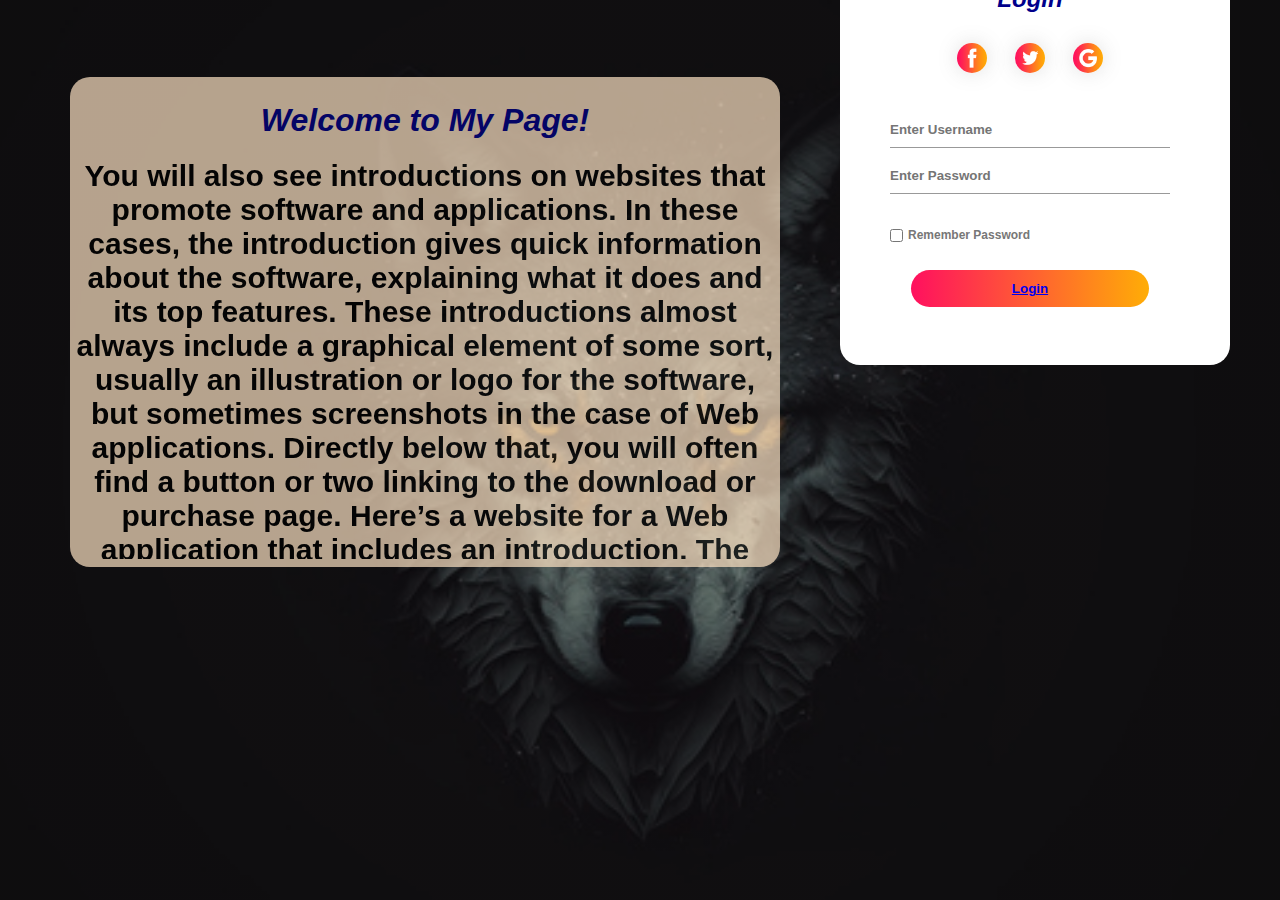
==== index.html @ dfc85509 "Rename login.html to index.html" ====
<!DOCTYPE html>
<html>
<head>
	<meta charset="utf-8">
	<meta name="viewport" content="width=device-width, initial-scale=1">
	<title>Portfolio.com</title>
	<link rel="icon" type="images/x-icon" href="https://www.w3docs.com/favicon.ico" />
	<link rel="stylesheet" href="login.css">
</head>
<body>
	<div class="hero">
		<div class="form-box2">
			<form>
				<h1>Welcome to My Page!</h1>
				<p>You will also see introductions on websites that promote software and applications. In these cases, the introduction gives quick information about the software, explaining what it does and its top features. These introductions almost always include a graphical element of some sort, usually an illustration or logo for the software, but sometimes screenshots in the case of Web applications. Directly below that, you will often find a button or two linking to the download or purchase page.
				Here’s a website for a Web application that includes an introduction. The first thing you see is the large typography, which immediately grabs the user. The user sees this first, then their eye is guided to the sentence below, which provides more information. Next are two buttons: one for a tour, which gives the user more information, and the other to sign up. You can’t see it in the screenshot, but an illustration is next to the text that grabs and intrigues the user visually.</p>
			</form>
		</div>
		<div class="form-box">
			<div class="button-box">
				<div id="btn"></div>
				<button type="button" class="toggle-btn" onclick="login()">Login</a></button>
				<button type="button" class="toggle-btn" onclick="register()">Register</button>
			</div>
		<form id="login"class="input-group">
			<h2>Login</h2>
			<div class="social-icons">
			<img src="fb.png">
			<img src="tw.png">
			<img src="gp.png">
		</div>
			<input type="text" class="input-field" placeholder="Enter Username" required>
			<input type="text" class="input-field" placeholder="Enter Password" required>
			<input type="checkbox" class="chech-box"><span>Remember Password</span>
			<button type="submit" class="submit-btn"><a href="Website2.html">Login</a></button>
		</form>
		<form id="register"class="input-group2">
			<h2>Register</h2>
			<div class="social-icons">
			<img src="fb.png">
			<img src="tw.png">
			<img src="gp.png">
		</div>
			<input type="text" class="input-field" placeholder="Enter Username" required>
			<input type="email" class="input-field" placeholder="Email Address" required>
			<input type="text" class="input-field" placeholder="Enter Password" required>
			<input type="checkbox" class="chech-box"><span>I Agree to the terms & Conditions</span>
			<button type="submit" class="submit-btn"><a href="login.html">Register</button>
		</form>
		</div>
	</div>

	<script lang="javascript" type="text/javascript" src="login.js">
	</script>
</body>
</html>
---- login.css ----
*{
	margin: 0;
	padding: 0;
	font-family: sans-serif;
	font-weight: bold;
}
.hero{
	height: 100%;
	width: 100%;
	background-image: linear-gradient(rgba(0,0,0,0.4),rgba(0,0,0,0.4)),url(wold.jpg);
	background-position: center;
	background-size: cover;
	position: absolute;
}
.form-box{
	width: 380px;
	height: 480px;
	position: relative;
	margin: 6% auto;
	background: #fff;
	padding: 5px;
	overflow: hidden;
	border-radius: 20px;
	margin-right: 50px;
	bottom: 85.4%;
}
.form-box2{
	width: 700px;
	height: 480px;
	position: relative;
	margin: 6% auto;
	background: #FFE4C4;
	padding: 5px;
	overflow: hidden;
	border-radius: 20px;
	justify-content: center;
	margin-right: 500px;
	opacity: 70%;
}
.button-box{
	width: 220px;
	margin: 35px auto;
	position: relative;
	box-shadow: 0 0 20px 9px #ff61241f;
	border-radius: 30px;
	margin-right: 68px;
}
.toggle-btn{
	padding: 10px 30px;
	cursor: pointer;
	background: transparent;
	border: 0;
	outline: none;
	position: relative;
}
#btn{
	top: 0;
	left: 0;
	position: absolute;
	width: 90px;
	height: 100%;
	background: linear-gradient(to right, #ff105f,#ffad06);
	border-radius: 30px;
	transition: 0.5s;
}
.social-icons{
	margin: 30px auto;
	text-align: center;
}
.social-icons img{
	width: 30px;
	margin: 0 12px;
	box-shadow: 0 0 20px 0 #7f7f7f3d;
	cursor: pointer;
	border-radius: 50%;
}
.input-group{
	margin-top: -30px;
	top: 180px;
	position: absolute;
	width: 280px;
	transition: 0.5s;
}
.input-field{
	width: 100%;
	padding: 10px 0;
	margin: 5px 0;
	border-left: 0;
	border-top: 0;
	border-right: 0;
	border-bottom: 1px solid #999;
	outline: none;
	background: transparent;
}
.submit-btn{
	width: 85%;
	padding: 11px 30px;
	cursor: pointer;
	display: block;
	margin: auto;
	background: linear-gradient(to right, #ff105f,#ffad06);
	border: 0;
	outline: none;
	border-radius: 30px;
}
.chech-box{
	margin: 30px 5px 28px 0;
}
span{
	color: #777;
	font-size: 12px;
	bottom: 65px;
	position: absolute;
}
#login{
	left: 50px;
}
#register{
	left: 450px;
}
h2{
	display: flex;
	justify-content: center;
	margin-top: -40px;
	color: #00008B;
	font-style: italic;
	margin-bottom: 20px;
}
.input-group2{
	margin-top: -50px;
	top: 180px;
	position: absolute;
	width: 280px;
	transition: 0.5s;
}
form h1{
	display: flex;
	justify-content: center;
	margin-top: 20px;
	color: #00008B;
	font-style: italic;
}
form p{
	margin-top: 20px;
	justify-content: center;
	text-align: center;
	display: flex;
	font-weight: bold;
	font-size: 30px;
	overflow: scroll;
	height: 400px;
}
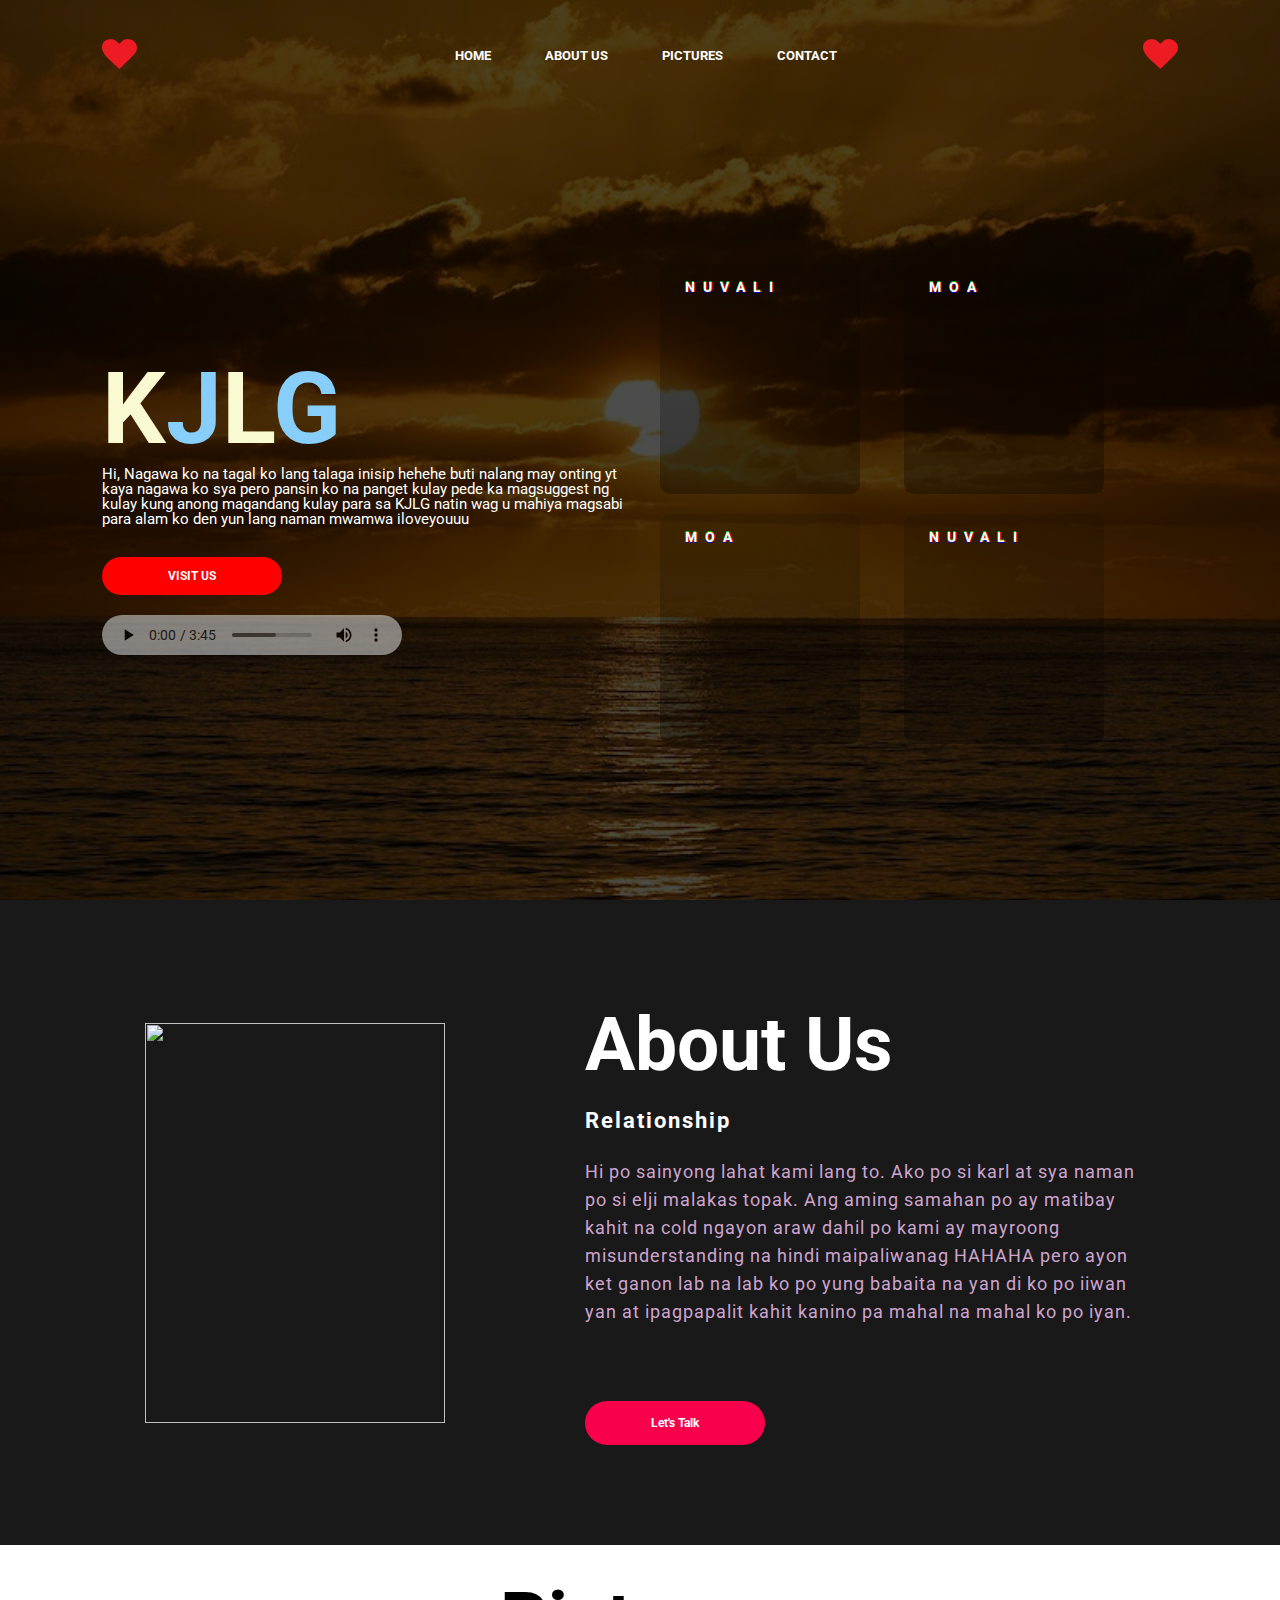
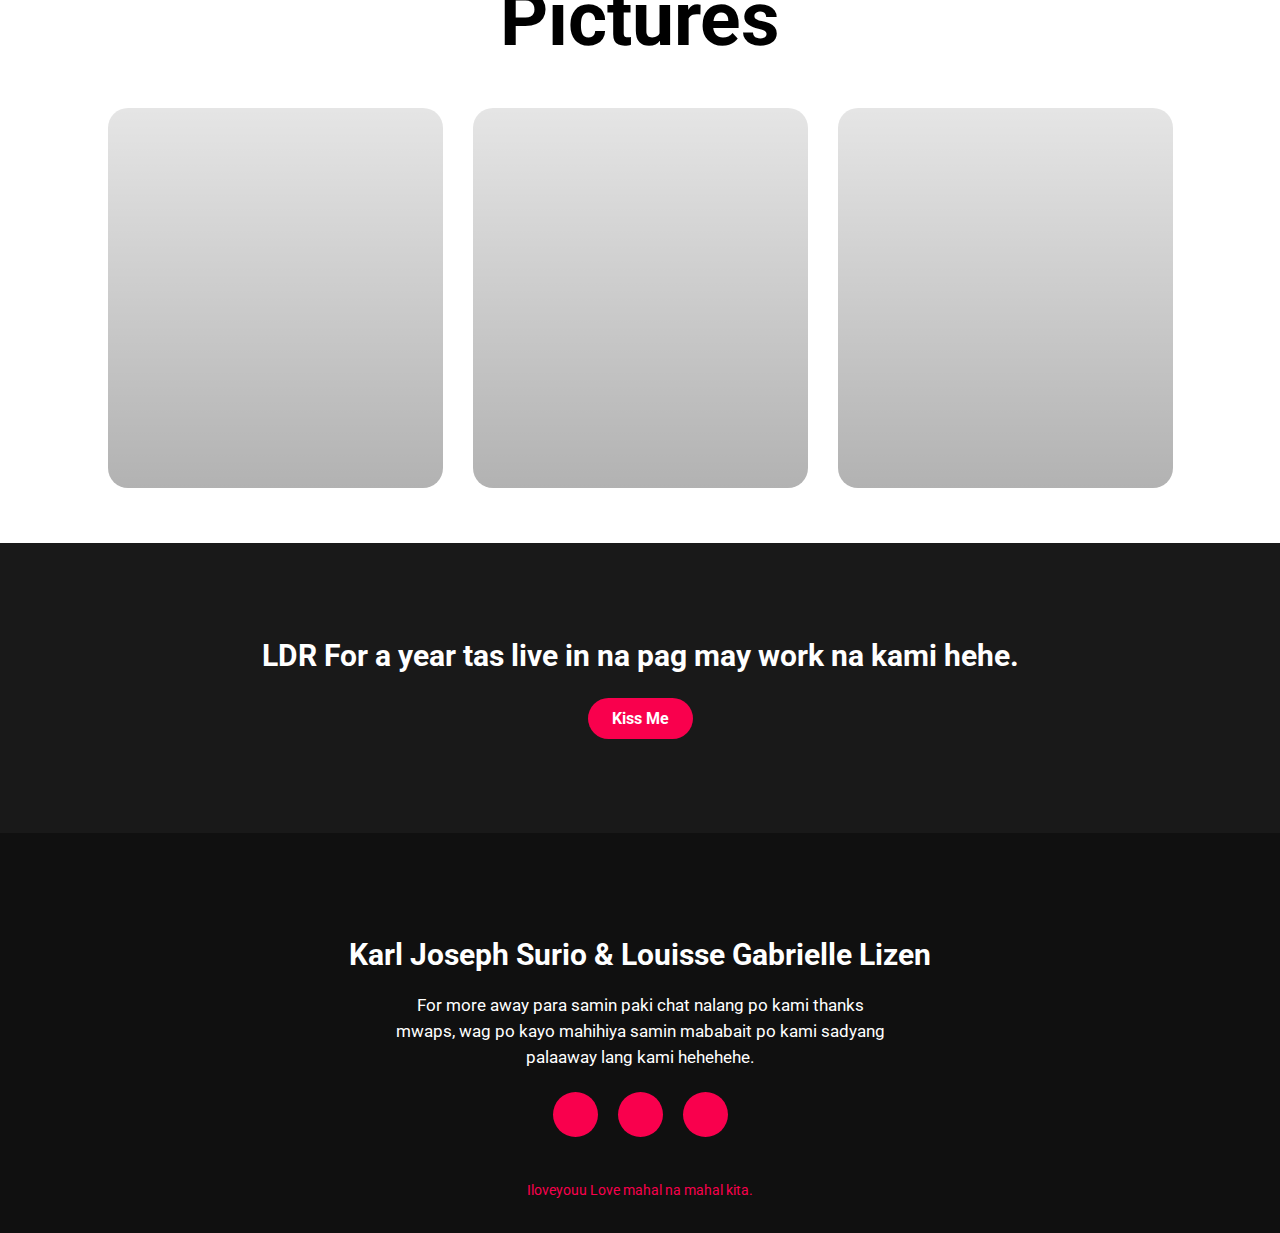
==== commit e953609f: "Add files via upload" ====
--- a/index.html
+++ b/index.html
@@ -3,54 +3,123 @@
 <head>
 	<meta charset="utf-8">
 	<meta name="viewport" content="width=device-width, initial-scale=1">
-	<title>Portfolio.com</title>
-	<link rel="icon" type="images/x-icon" href="https://www.w3docs.com/favicon.ico" />
-	<link rel="stylesheet" href="login.css">
+	<title>07-17-21</title>
+
+	<link rel="icon" type="image/x-icon" href="heart.ico">
+
+	<link rel="stylesheet" type="text/css" href="styles.css">
+
+	<link href="https://fonts.googleapis.com/css2?
+	family=Roboto:wght@400; 700&display=swap" rel="stylesheet">
+
+	<link rel="preconnect" href="https://fonts.gstatic.com" crossorigin>
+  	<link href="https://fonts.googleapis.com/css2?family=Poppins:wght@500;600&display=swap" rel="stylesheet">
+
+  	<link rel="stylesheet" href="https://cdnjs.cloudflare.com/ajax/libs/font-awesome/6.3.0/css/all.min.css" integrity="sha512-SzlrxWUlpfuzQ+pcUCosxcglQRNAq/DZjVsC0lE40xsADsfeQoEypE+enwcOiGjk/bSuGGKHEyjSoQ1zVisanQ==" crossorigin="anonymous" referrerpolicy="no-referrer" />
+
 </head>
 <body>
-	<div class="hero">
-		<div class="form-box2">
-			<form>
-				<h1>Welcome to My Page!</h1>
-				<p>You will also see introductions on websites that promote software and applications. In these cases, the introduction gives quick information about the software, explaining what it does and its top features. These introductions almost always include a graphical element of some sort, usually an illustration or logo for the software, but sometimes screenshots in the case of Web applications. Directly below that, you will often find a button or two linking to the download or purchase page.
-				Here’s a website for a Web application that includes an introduction. The first thing you see is the large typography, which immediately grabs the user. The user sees this first, then their eye is guided to the sentence below, which provides more information. Next are two buttons: one for a tour, which gives the user more information, and the other to sign up. You can’t see it in the screenshot, but an illustration is next to the text that grabs and intrigues the user visually.</p>
-			</form>
+	<div class="container">
+		<div class="navbar">
+			<img src="heart.png" class="logo">
+			<nav>
+				<ul>
+					<li><a href="#">HOME</a></li>
+					<li><a href="#">ABOUT US</a></li>
+					<li><a href="#">PICTURES</a></li>
+					<li><a href="#">CONTACT</a></li>
+				</ul>
+			</nav>
+			<img src="heart.png" class="logo">
+			</div>
+			
+			<div class="row">
+				<div class="col">
+					<h1>K<span>J</span>L<span>G</span></h1>
+					<p>Hi, Nagawa ko na tagal ko lang talaga inisip hehehe buti nalang may onting yt kaya nagawa ko sya
+					pero pansin ko na panget kulay pede ka magsuggest ng kulay kung anong magandang kulay para sa KJLG natin
+					wag u mahiya magsabi para alam ko den yun lang naman mwamwa iloveyouuu</p>
+					<button>VISIT US</button>
+					<div>
+					<audio controls autoplay id="myaudio" >
+  					<source src="pasilyo.mp3" type="audio/mpeg">
+					</audio>
+				</div>
 		</div>
-		<div class="form-box">
-			<div class="button-box">
-				<div id="btn"></div>
-				<button type="button" class="toggle-btn" onclick="login()">Login</a></button>
-				<button type="button" class="toggle-btn" onclick="register()">Register</button>
+
+	<div class="col">
+		<div class="card card1">
+			<h5 class="glitch" id="textGlitch" >NUVALI</h5>
+		</div>
+		<div class="card card2">
+			<h5 class="glitch" id="textGlitch">MOA</h5>
+		</div>
+		<div class="card card3">
+			<h5 class="glitch" id="textGlitch">MOA</h5>
+		</div>
+		<div class="card card4">
+			<h5 class="glitch" id="textGlitch">NUVALI</h5>
+		</div>
+	</div>
+</div>
+</div>
+	<!---About Section Start!--->
+	<section class="about">
+		<div class="main">
+			<img src="moa2.jpg">
+			<div class="about-text">
+				<h2>About Us</h2>
+				<h5>Relationship</h5>
+				<p>Hi po sainyong lahat kami lang to. Ako po si karl at sya naman po si elji malakas topak. Ang aming samahan po ay matibay kahit na cold ngayon araw dahil po kami ay mayroong misunderstanding na hindi maipaliwanag HAHAHA pero ayon ket ganon lab na lab ko po yung babaita na yan di ko po iiwan yan at ipagpapalit kahit kanino pa mahal na mahal ko po iyan.</p>
+				<button type="button">Let's Talk</button>
 			</div>
-		<form id="login"class="input-group">
-			<h2>Login</h2>
-			<div class="social-icons">
-			<img src="fb.png">
-			<img src="tw.png">
-			<img src="gp.png">
 		</div>
-			<input type="text" class="input-field" placeholder="Enter Username" required>
-			<input type="text" class="input-field" placeholder="Enter Password" required>
-			<input type="checkbox" class="chech-box"><span>Remember Password</span>
-			<button type="submit" class="submit-btn"><a href="Website2.html">Login</a></button>
-		</form>
-		<form id="register"class="input-group2">
-			<h2>Register</h2>
-			<div class="social-icons">
-			<img src="fb.png">
-			<img src="tw.png">
-			<img src="gp.png">
+	</section>
+		<!---Service Section Start!--->
+	<div class="service">
+		<div class="title">
+			<h2>Pictures</h2>
 		</div>
-			<input type="text" class="input-field" placeholder="Enter Username" required>
-			<input type="email" class="input-field" placeholder="Email Address" required>
-			<input type="text" class="input-field" placeholder="Enter Password" required>
-			<input type="checkbox" class="chech-box"><span>I Agree to the terms & Conditions</span>
-			<button type="submit" class="submit-btn"><a href="login.html">Register</button>
-		</form>
+		<div class="box">
+			<div class="card card5">
+				<div class="pra">
+					
+				</div>
+			</div>
+
+			<div class="card card6">
+				<div class="pra">
+				</div>
+			</div>
+
+			<div class="card card7">
+				<div class="pra">
+				</div>
+			</div>
 		</div>
 	</div>
 
-	<script lang="javascript" type="text/javascript" src="login.js">
+		<!---Contact Me!--->
+	<div class="contact-me">
+		<p>LDR For a year tas live in na pag may work na kami hehe.</p>
+		<a class="button-two" href="#">Kiss Me</a>
+	</div>
+
+	<!---Footer Start!--->
+	<footer>
+		<p>Karl Joseph Surio & Louisse Gabrielle Lizen</p>
+		<p>For more away para samin paki chat nalang po kami thanks mwaps, wag po kayo mahihiya samin mababait po kami sadyang palaaway lang kami hehehehe.</p>
+		<div class="social">
+			<a href=""><i class="fa-brands fa-facebook"></i></a>
+			<a href=""><i class="fa-brands fa-square-instagram"></i></a>
+			<a href=""><i class="fa-brands fa-twitter"></i></a>
+		</div>
+		<p class="end">Iloveyouu Love mahal na mahal kita.</p>
+	</footer>
+	<script>
+	
+ 	 var audio = document.getElementById("myaudio");
+  	audio.volume = 0.2;
 	</script>
 </body>
-</html>
+</html>--- a/styles.css
+++ b/styles.css
@@ -0,0 +1,451 @@
+*{
+	margin: 0;
+	padding: 0;
+	font-family: 'Roboto', sans-serif;
+}
+.container{
+	width: 100%;
+	height: 100vh;
+	background-image: linear-gradient(rgba(0,0,0,0.7), rgba(0,0,0,0.7)), url(sunset.jpg);
+	background-size: cover;
+	background-position: center;
+	padding-left: 8%;
+	padding-right: 8%;
+	box-sizing: border-box;
+}
+.navbar{
+	height: 12%;
+	display: flex;
+	align-items: center;
+	justify-content: center;
+}
+.logo{
+	height: 30px;
+	cursor: pointer;
+	animation: heart .5s linear infinite;
+}
+@keyframes heart{
+ 	0%{transform: scale(.5);}
+ 	50%{transform: scale(1.5);}
+ 	100%{transform: scale(.5);}
+}
+nav{
+	flex: 1;
+	text-align: middle;
+	margin-left: 268px; 
+}
+nav ul li{
+	list-style: none;
+	display: inline-block;
+	margin-left: 50px;
+}
+nav ul li a{
+	text-decoration: none;
+	color: #fff;
+	font-size: 13px;
+	font-weight: bold;
+}
+nav ul li a:hover{
+	color: #f9004d;
+	transition: 0.4s;
+	border-bottom-style: solid;
+	border-top-style: solid;
+}
+.row{
+	display: flex;
+	height: 88%;
+	align-items: center;
+}
+.col{
+	flex-basis: 50%;
+}
+h1{
+	color: #FAFAD2;
+	font-size: 100px;
+}
+.row .col p{
+	color: #fff;
+	font-size: 15px;
+	line-height: 15px;
+}
+button{
+	width: 180px;
+	background-color: #f9004d;
+	color: white;
+	text-decoration: none;
+	font-size: 12px;
+	padding: 12px 0;
+	background: #fff;
+	background-color: #FF0000;
+	border: 0;
+	border-radius: 20px;
+	outline: none;
+	margin-top: 30px;
+	cursor: pointer;
+	transition: 0.4s;
+	font-weight: bold;
+}
+button:hover{
+	background-color: transparent;
+	border: 2px solid #f9004d;
+	cursor: pointer;
+}
+.row .col span{
+	color: #87CEFA;
+}
+.card{
+	width: 200px;
+	height: 230px;
+	display: inline-block;
+	border-radius: 10px;
+	padding: 15px 25px;
+	box-sizing: border-box;
+	cursor: pointer;
+	margin: 10px 20px;
+	background-image: linear-gradient(rgba(0,0,0,0.1), rgba(0,0,0,0.3)), url(bebe.jpg);
+	background-position: center;
+	background-size: cover;
+}
+.card2{
+	background-image: linear-gradient(rgba(0,0,0,0.1), rgba(0,0,0,0.3)), url(moa1.jpg);
+	background-position: center;
+	background-size: cover;
+}
+.card3{
+	background-image: linear-gradient(rgba(0,0,0,0.1), rgba(0,0,0,0.3)), url(moa2.jpg);
+	background-position: center;
+	background-size: cover;
+}
+.card4{
+	background-image: linear-gradient(rgba(0,0,0,0.1), rgba(0,0,0,0.3)), url(nuvali3.jpg);
+	background-position: center;
+	background-size: cover;
+}
+.card:hover{
+	transform: translateY(-10px);
+}
+.glitch{
+font-size: 14px;
+color: white;
+animation: glitch 750ms infinite;
+font-weight: 700;
+text-transform: uppercase;
+position: relative;
+font-family: 'Open Sans', sans-serif;
+font-family: 'Roboto', sans-serif;
+letter-spacing: 0.5rem;
+text-shadow: 0.05em 0 0 rgba(255, 0, 0, .75), -0.025em -.05em 0 rgba(0, 255, 0, .75), 0.025em .05em 0 rgba(0, 0, 255, .75);
+}
+.glitch2Bedore{
+font-size: 6rem;
+font-weight: 700;
+text-transform: uppercase;
+font-family: 'Open Sans', sans-serif;
+font-family: 'Roboto', sans-serif;
+letter-spacing: 0.5rem;
+color: white;
+} 
+@keyframes glitch{
+0%{
+text-shadow:
+0.05em 0 0 rgba(255, 0, 0, .75),
+-0.025em -.05em 0 rgba(0, 255, 0, .75),
+0.025em .05em 0 rgba(0, 0, 255, .75);
+}
+14%{
+text-shadow:
+0.05em 0 0 rgba(255, 0, 0, .75),
+-0.025em -.05em 0 rgba(0, 255, 0, .75),
+0.025em .05em 0 rgba(0, 0, 255, .75);
+}
+15%{
+text-shadow:
+-0.05em -.025em 0 rgba(255, 0, 0, .75),
+0.025em 0.025em 0 rgba(0, 255, 0, .75),
+-0.05em -.05em 0 rgba(0, 0, 255, .75);
+}
+49%{
+text-shadow:
+-0.05em -.025em 0 rgba(255, 0, 0, .75),
+0.025em 0.025em 0 rgba(0, 255, 0, .75),
+-0.05em -.05em 0 rgba(0, 0, 255, .75);
+}
+50%{
+text-shadow:
+0.025em 0.05em 0 rgba(255, 0, 0, .75),
+0.05em 0 0 rgba(0, 255, 0, .75),
+0 -0.05em 0 rgba(0, 0, 255, .75);
+}
+99%{
+text-shadow:
+0.025em 0.05em 0 rgba(255, 0, 0, .75),
+0.05em 0 0 rgba(0, 255, 0, .75),
+0 -0.05em 0 rgba(0, 0, 255, .75);
+}
+100%{
+text-shadow:
+-0.025em 0 0 rgba(255, 0, 0, .75),
+-0.025em -0.025em 0 rgba(0, 255, 0, .75),
+-0.025em -0.05em 0 rgba(0, 0, 255, .75);
+}
+}
+.containerGlitch{
+margin-top: 40px;
+width: 100%;
+max-width: 1175px;
+height: auto;
+}
+audio {
+	height: 40px;
+	margin-top: 20px;
+	opacity: 50%;
+}
+.about{
+	width: 100%;
+	padding: 100px 0px;
+	background-color: #191919;
+}
+.about img{
+	height: 400px;
+	width: 300px;
+}
+.about-text{
+	width: 550px;
+}
+.main{
+	width: 1130px;
+	max-width: 95%;
+	margin: 0 auto;
+	align-items: center;
+	display: flex;
+	justify-content: space-around;
+}
+.about-text h2{
+	color: white;
+	font-size: 75px;
+	text-transform: capitalize;
+	margin-bottom: 20px;
+}
+.about-text h5{
+	color: white;
+	letter-spacing: 2px;
+	font-size: 22px;
+	margin-bottom: 25px;
+	text-transform: capitalize;
+}
+.about-text p{
+	color: #fcfc;
+	letter-spacing: 1px;
+	line-height: 28px;
+	font-size: 18px;
+	margin-bottom: 45px;
+}
+.about .main button{
+	background-color: #f9004d;
+	color: white;
+	text-decoration: none;
+	border: 2px solid transparent;
+	font-weight: bold;
+	padding: 13px 30px;
+	border-radius: 30px;
+	transition: 0.4s;
+}
+.about .main button:hover{
+	background-color: transparent;
+	border: 2px solid #f9004d;
+	cursor: pointer;
+}
+.contact-me{
+	width: 100%;
+	height: 290px;
+	margin-top: 40px;
+	background:  #191919;
+	display: flex;
+	align-items: center;
+	flex-direction: column;
+	justify-content: center;
+}
+.contact-me p{
+	color: white;
+	font-size: 30px;
+	font-weight: bold;
+	margin-bottom: 25px;
+}
+.contact-me .button-two{
+	background-color: #f9004d;
+	color: white;
+	text-decoration: none;
+	border: 2px solid transparent;
+	font-weight: bold;
+	padding: 9px 22px;
+	border-radius: 30px;
+	transition: 0.4s;
+}
+.contact-me .button-two:hover{
+	background-color: transparent;
+	border: 2px solid #f9004d;
+	cursor: pointer;
+}
+footer{
+	position: relative;
+	width: 100%;
+	height: 400px;
+	background: #101010;
+	display: flex;
+	flex-direction: column;
+	align-items: center;
+	justify-content: center;
+}
+footer p:nth-child(1){
+	font-size: 30px;
+	color: white;
+	margin-bottom: 20px;
+	font-weight: bold;
+}
+footer p:nth-child(2){
+	color: white;
+	font-size: 17px;
+	width: 500px;
+	text-align: center;
+	line-height: 26px;
+}
+.end{
+	position: absolute;
+	color: #f9004d;
+	bottom: 35px;
+	font-size: 14px;
+}
+.social{
+	display: flex;
+	margin-bottom: -30px;
+}
+.social a{
+	width: 45px;
+	height: 45px;
+	display: flex;
+	align-items: center;
+	justify-content: center;
+	background: #f9004d;
+	border-radius: 50%;
+	margin: 22px 10px;
+	text-decoration: none;
+	font-size: 20px;
+	color: white;
+}
+.social a:hover{
+	transform: scale(1.3);
+	transition: 0.3s;
+}
+.title h2{
+	color: white;
+	font-size: 75px;
+	width: 1130px;
+	margin: 30px auto;
+	text-align: center;
+}
+.box{
+	display: flex;
+	justify-content: center;
+	align-items: center;
+	min-height: 400px;
+}
+.card5{
+	height: 380px;
+	width: 335px;
+	padding: 20px 35px;
+	background-image: linear-gradient(rgba(0,0,0,0.1), rgba(0,0,0,0.3)), url(pic2.jpg);
+	background-position: center;
+	background-size: cover;
+	border-radius: 20px;
+	margin: 15px;
+	position: relative;
+	overflow: hidden;
+	text-align: center;
+}
+.card5 i{
+	font-size: 50px;
+	display: block;
+	text-align: center;
+	margin: 25px 0px;
+	color: #f9004d;
+}
+.card6{
+	height: 380px;
+	width: 335px;
+	padding: 20px 35px;
+	background-image: linear-gradient(rgba(0,0,0,0.1), rgba(0,0,0,0.3)), url(pic1.jpg);
+	background-position: center;
+	background-size: cover;
+	border-radius: 20px;
+	margin: 15px;
+	position: relative;
+	overflow: hidden;
+	text-align: center;
+}
+.card6 i{
+	font-size: 50px;
+	display: block;
+	text-align: center;
+	margin: 25px 0px;
+	color: #f9004d;
+}
+.card7{
+	height: 380px;
+	width: 335px;
+	padding: 20px 35px;
+	background-image: linear-gradient(rgba(0,0,0,0.1), rgba(0,0,0,0.3)), url(pic3.jpg);
+	background-position: center;
+	background-size: cover;
+	border-radius: 20px;
+	margin: 15px;
+	position: relative;
+	overflow: hidden;
+	text-align: center;
+}
+.card7 i{
+	font-size: 50px;
+	display: block;
+	text-align: center;
+	margin: 25px 0px;
+	color: #f9004d;
+}
+h5{
+	color: white;
+	font-size: 23px;
+	margin-bottom: 15px;
+}
+.pra p{
+	color: #fcfc;
+	font-size: 16px;
+	line-height: 27px;
+	margin-bottom: 25px;
+}
+.card .button{
+	background-color: #f9004d;
+	color: white;
+	text-decoration: none;
+	border: 2px solid transparent;
+	font-weight: bold;
+	padding: 9px 22px;
+	border-radius: 30px;
+	transition: 0.4s;
+}
+.card .button:hover{
+	background-color: transparent;
+	border: 2px solid #f9004d;
+	cursor: pointer;
+}
+.logo3{
+	margin-left: 1050px;
+
+}
+.logo4{
+	margin-right: 1050px;
+}
+.title h2{
+	color: black;
+	font-size: 75px;
+	width: 1130px;
+	margin: 30px auto;
+	text-align: center;
+}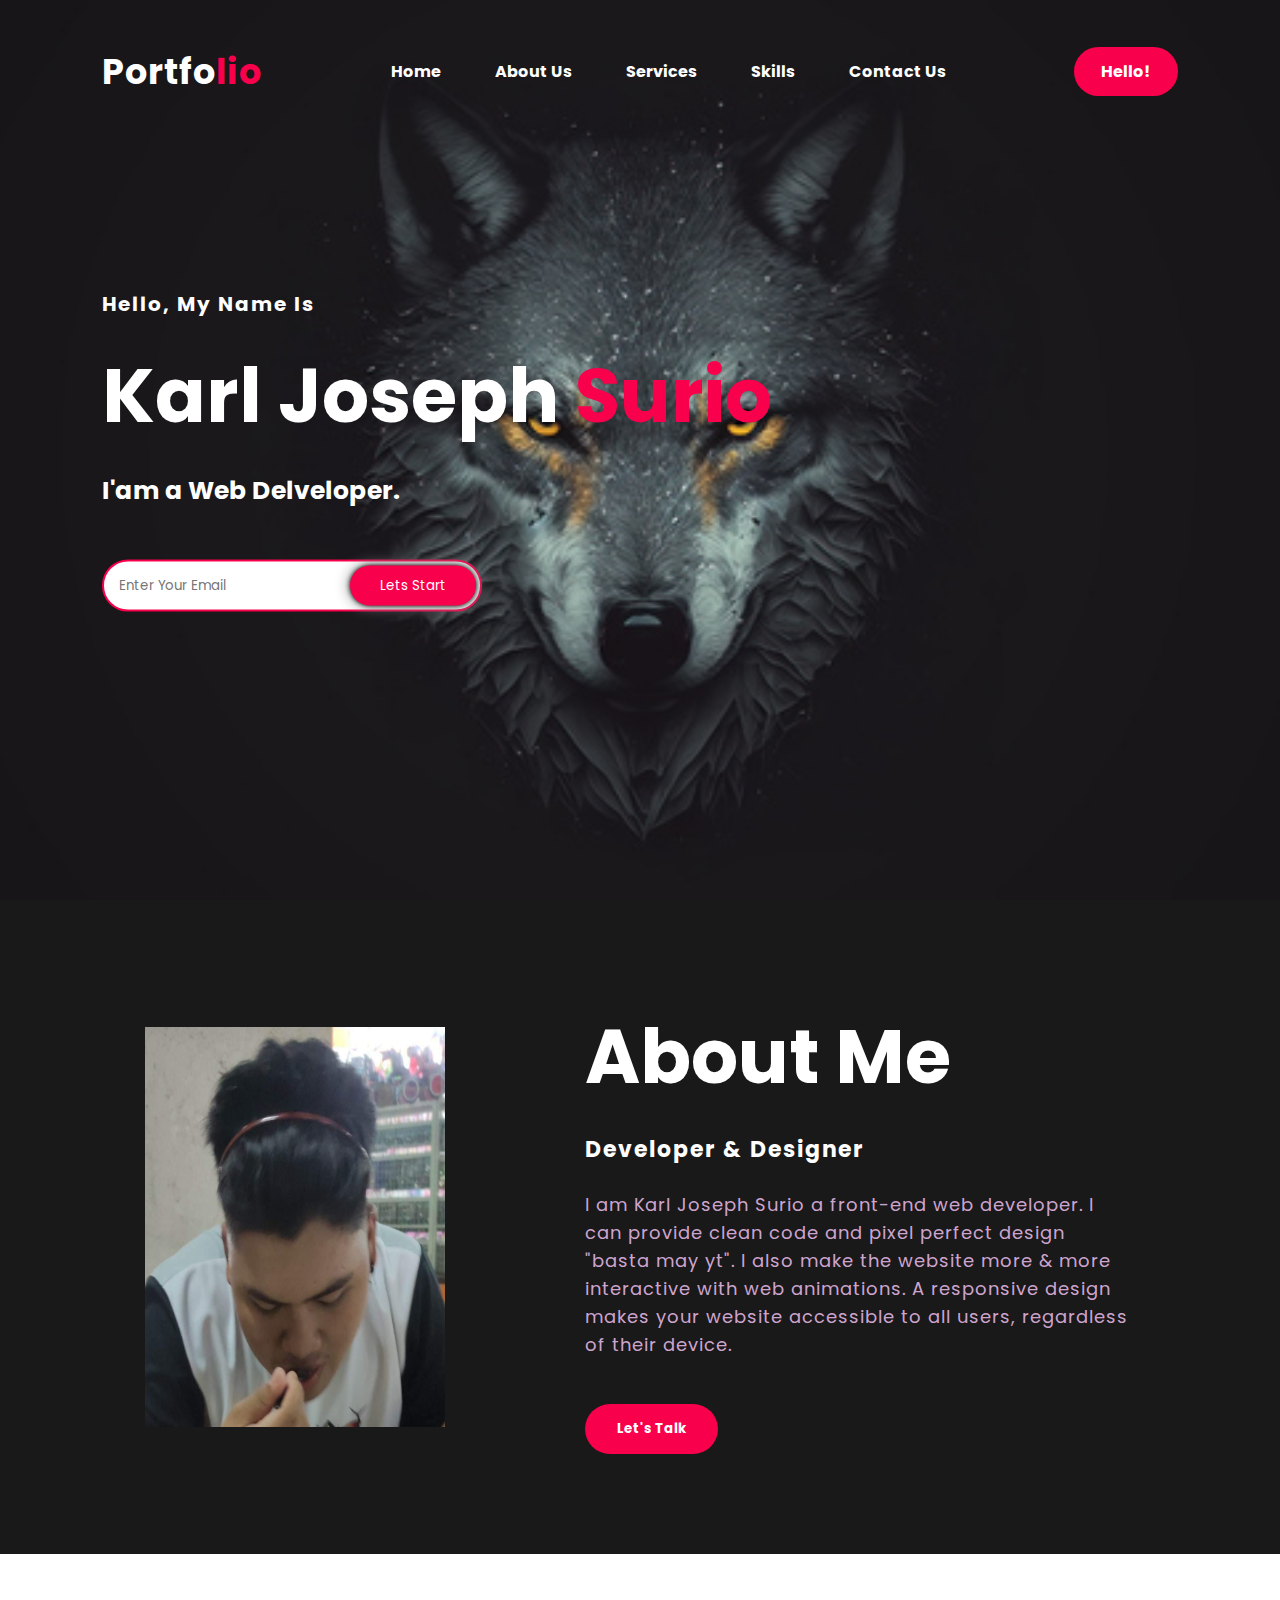
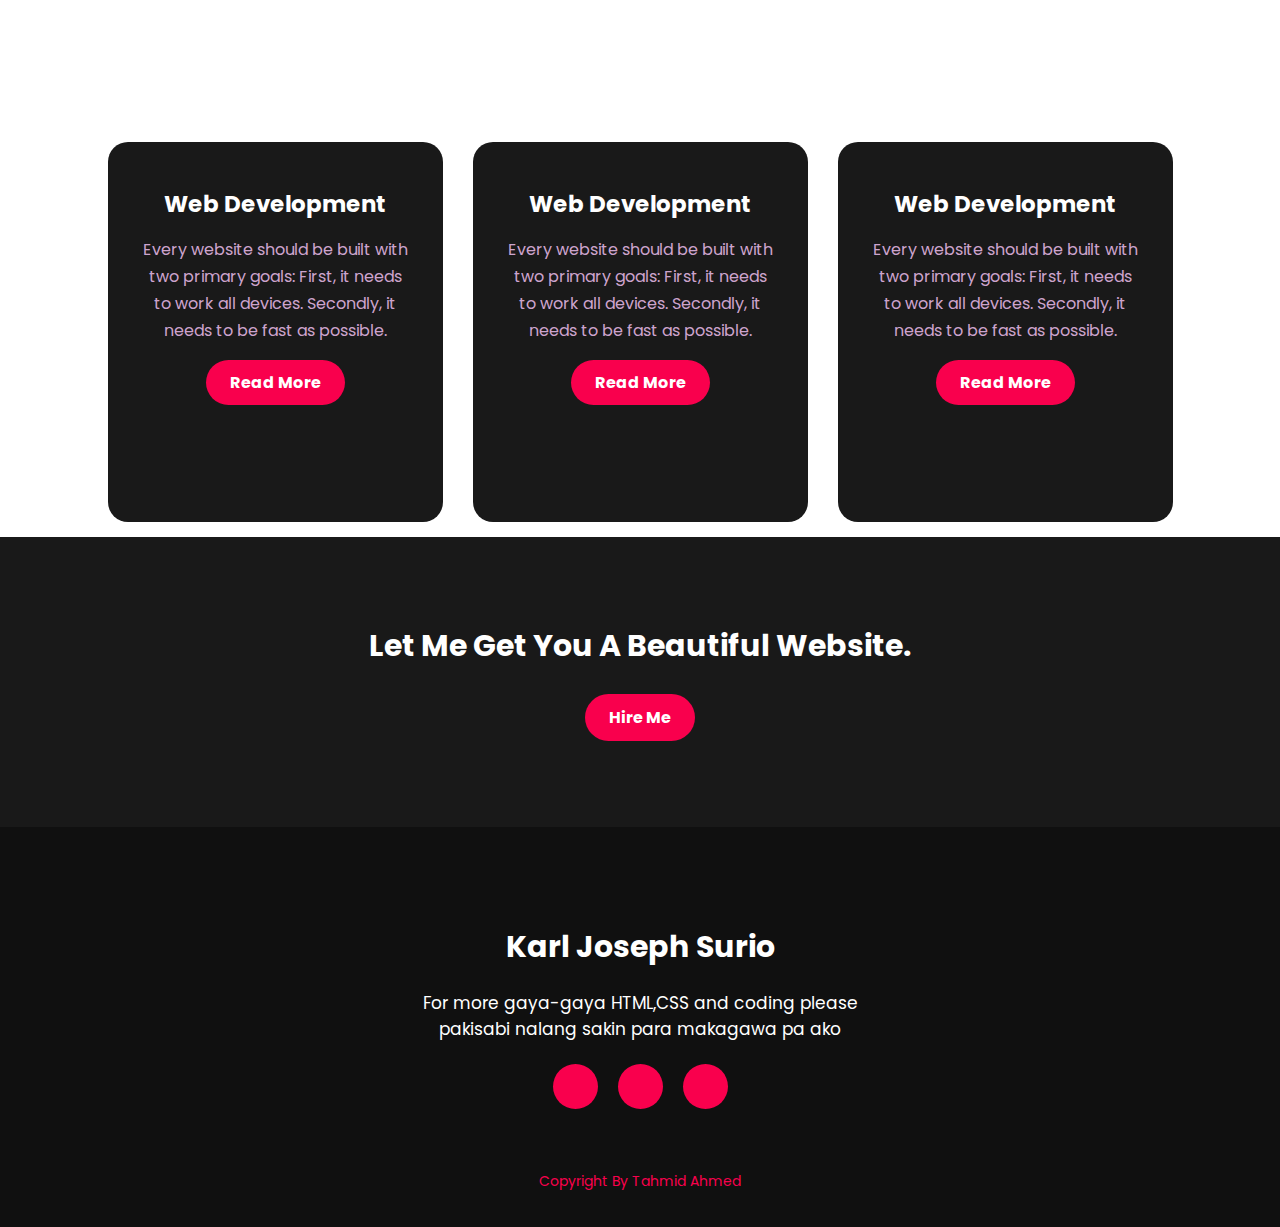
==== commit 41fe62fd: "Update index.html" ====
--- a/index.html
+++ b/index.html
@@ -3,123 +3,115 @@
 <head>
 	<meta charset="utf-8">
 	<meta name="viewport" content="width=device-width, initial-scale=1">
-	<title>07-17-21</title>
-
-	<link rel="icon" type="image/x-icon" href="heart.ico">
-
-	<link rel="stylesheet" type="text/css" href="styles.css">
-
-	<link href="https://fonts.googleapis.com/css2?
-	family=Roboto:wght@400; 700&display=swap" rel="stylesheet">
+	<title>My Introduction</title>
+	<link rel="icon" type="images/x-icon" href="https://www.w3docs.com/favicon.ico" />
+	<link rel="stylesheet" href="Website2.css">
 
 	<link rel="preconnect" href="https://fonts.gstatic.com" crossorigin>
-  	<link href="https://fonts.googleapis.com/css2?family=Poppins:wght@500;600&display=swap" rel="stylesheet">
+  <link href="https://fonts.googleapis.com/css2?family=Poppins:wght@500;600&display=swap" rel="stylesheet">
 
-  	<link rel="stylesheet" href="https://cdnjs.cloudflare.com/ajax/libs/font-awesome/6.3.0/css/all.min.css" integrity="sha512-SzlrxWUlpfuzQ+pcUCosxcglQRNAq/DZjVsC0lE40xsADsfeQoEypE+enwcOiGjk/bSuGGKHEyjSoQ1zVisanQ==" crossorigin="anonymous" referrerpolicy="no-referrer" />
+  <link rel="stylesheet" href="https://cdnjs.cloudflare.com/ajax/libs/font-awesome/6.3.0/css/all.min.css" integrity="sha512-SzlrxWUlpfuzQ+pcUCosxcglQRNAq/DZjVsC0lE40xsADsfeQoEypE+enwcOiGjk/bSuGGKHEyjSoQ1zVisanQ==" crossorigin="anonymous" referrerpolicy="no-referrer" />
 
 </head>
 <body>
-	<div class="container">
-		<div class="navbar">
-			<img src="heart.png" class="logo">
-			<nav>
-				<ul>
-					<li><a href="#">HOME</a></li>
-					<li><a href="#">ABOUT US</a></li>
-					<li><a href="#">PICTURES</a></li>
-					<li><a href="#">CONTACT</a></li>
-				</ul>
-			</nav>
-			<img src="heart.png" class="logo">
+	<!---Hero Section Start !--->
+
+	<div class="Hero">
+		<nav>
+			<h2 class="logo">Portfo<span>lio</span></h2>
+			<ul>
+				<li><a href="#">Home</a></li>
+				<li><a href="#">About Us</a></li>
+				<li><a href="#">Services</a></li>
+				<li><a href="#">Skills</a></li>
+				<li><a href="#">Contact Us</a></li>
+			</ul>
+			<a href="#" class="btn">Hello!</a>
+		</nav>
+		<div class="content">
+			<h4>Hello, My Name Is</h4>
+			<h1>Karl Joseph <span>Surio<span></h1>
+			<h3>I'am a Web Delveloper.</h3>
+			<div class="newslatter">
+				<form>
+					<input type="email" name="email" id="mail" placeholder="Enter Your Email"/>
+					<input type="submit" name="submit" value="Lets Start"/>
+				</form>
 			</div>
-			
-			<div class="row">
-				<div class="col">
-					<h1>K<span>J</span>L<span>G</span></h1>
-					<p>Hi, Nagawa ko na tagal ko lang talaga inisip hehehe buti nalang may onting yt kaya nagawa ko sya
-					pero pansin ko na panget kulay pede ka magsuggest ng kulay kung anong magandang kulay para sa KJLG natin
-					wag u mahiya magsabi para alam ko den yun lang naman mwamwa iloveyouuu</p>
-					<button>VISIT US</button>
-					<div>
-					<audio controls autoplay id="myaudio" >
-  					<source src="pasilyo.mp3" type="audio/mpeg">
-					</audio>
-				</div>
-		</div>
-
-	<div class="col">
-		<div class="card card1">
-			<h5 class="glitch" id="textGlitch" >NUVALI</h5>
-		</div>
-		<div class="card card2">
-			<h5 class="glitch" id="textGlitch">MOA</h5>
-		</div>
-		<div class="card card3">
-			<h5 class="glitch" id="textGlitch">MOA</h5>
-		</div>
-		<div class="card card4">
-			<h5 class="glitch" id="textGlitch">NUVALI</h5>
 		</div>
 	</div>
-</div>
-</div>
-	<!---About Section Start!--->
+	<!---About Sectipon Start!--->
 	<section class="about">
 		<div class="main">
-			<img src="moa2.jpg">
+			<img src="karl.jpg">
 			<div class="about-text">
-				<h2>About Us</h2>
-				<h5>Relationship</h5>
-				<p>Hi po sainyong lahat kami lang to. Ako po si karl at sya naman po si elji malakas topak. Ang aming samahan po ay matibay kahit na cold ngayon araw dahil po kami ay mayroong misunderstanding na hindi maipaliwanag HAHAHA pero ayon ket ganon lab na lab ko po yung babaita na yan di ko po iiwan yan at ipagpapalit kahit kanino pa mahal na mahal ko po iyan.</p>
+				<h2>About Me</h2>
+				<h5>Developer & Designer</h5>
+				<p>I am Karl Joseph Surio a front-end web developer. I can provide clean code and pixel perfect design "basta may yt". I also make the website more & more interactive with web animations. A responsive design
+				makes your website accessible to all users, regardless of their device.</p>
 				<button type="button">Let's Talk</button>
 			</div>
 		</div>
 	</section>
-		<!---Service Section Start!--->
+
+	<!---Service Section Start!--->
 	<div class="service">
 		<div class="title">
-			<h2>Pictures</h2>
+			<h2>Our Services</h2>
 		</div>
 		<div class="box">
-			<div class="card card5">
+			<div class="card">
+				<i class="fa-solid fa-bars"></i>
+				<h5>Web Development</h5>
 				<div class="pra">
-					
+					<p>Every website should be built with two primary goals: First, it needs to work all devices. Secondly, it needs to be fast as possible.</p>
+					<p style="text-align: center;">
+						<a class="button" href="#">Read More</a>
+					</p>
 				</div>
 			</div>
 
-			<div class="card card6">
+			<div class="card">
+				<i class="fa-solid fa-user"></i>
+				<h5>Web Development</h5>
 				<div class="pra">
+					<p>Every website should be built with two primary goals: First, it needs to work all devices. Secondly, it needs to be fast as possible.</p>
+					<p style="text-align: center;">
+						<a class="button" href="#">Read More</a>
+					</p>
 				</div>
 			</div>
 
-			<div class="card card7">
+			<div class="card">
+				<i class="fa-solid fa-bell"></i>
+				<h5>Web Development</h5>
 				<div class="pra">
+					<p>Every website should be built with two primary goals: First, it needs to work all devices. Secondly, it needs to be fast as possible.</p>
+					<p style="text-align: center;">
+						<a class="button" href="#">Read More</a>
+					</p>
 				</div>
 			</div>
 		</div>
 	</div>
 
-		<!---Contact Me!--->
+	<!---Contact Me!--->
 	<div class="contact-me">
-		<p>LDR For a year tas live in na pag may work na kami hehe.</p>
-		<a class="button-two" href="#">Kiss Me</a>
+		<p>Let Me Get You A Beautiful Website.</p>
+		<a class="button-two" href="#">Hire Me</a>
 	</div>
 
 	<!---Footer Start!--->
 	<footer>
-		<p>Karl Joseph Surio & Louisse Gabrielle Lizen</p>
-		<p>For more away para samin paki chat nalang po kami thanks mwaps, wag po kayo mahihiya samin mababait po kami sadyang palaaway lang kami hehehehe.</p>
+		<p>Karl Joseph Surio</p>
+		<p>For more gaya-gaya HTML,CSS and coding please pakisabi nalang sakin para makagawa pa ako</p>
 		<div class="social">
 			<a href=""><i class="fa-brands fa-facebook"></i></a>
 			<a href=""><i class="fa-brands fa-square-instagram"></i></a>
 			<a href=""><i class="fa-brands fa-twitter"></i></a>
 		</div>
-		<p class="end">Iloveyouu Love mahal na mahal kita.</p>
+		<p class="end">Copyright By Tahmid Ahmed</p>
 	</footer>
-	<script>
-	
- 	 var audio = document.getElementById("myaudio");
-  	audio.volume = 0.2;
-	</script>
+	<script type="text/javascript" src="script.js"></script>
 </body>
-</html>+</html>
--- a/Website2.css
+++ b/Website2.css
@@ -0,0 +1,296 @@
+*{
+	padding: 0;
+	margin: 0;
+	font-family: 'Poppins', sans-serif;
+	box-sizing: border-box;
+}
+.Hero{
+	height: 100vh;
+	width: 100%;
+	background-image: url(wold.jpg);
+	background-size: cover;
+	background-position: center;
+}
+nav{
+	display: flex;
+	align-items: center;
+	justify-content: space-between;
+	padding-top: 45px;
+	padding-right: 8%;
+	padding-left: 8%;
+}
+.logo{
+	color: white;
+	font-size: 35px;
+	letter-spacing: 1px;
+	cursor: pointer;
+}
+span{
+	color: #f9004d;
+}
+nav ul li{
+	list-style-type: none;
+	display: inline-block;
+	padding: 10px 25px;
+}
+nav ul li a{
+	color: white;
+	text-decoration: none;
+	font-weight: bold;
+	text-transform: capitalize;
+}
+nav ul li a:hover{
+	color: #f9004d;
+	transition: 0.4s;
+}
+.btn{
+	background-color: #f9004d;
+	color: white;
+	text-decoration: none;
+	border: 2px solid transparent;
+	font-weight: bold;
+	padding: 10px 25px;
+	border-radius: 30px;
+	transition: transform 0.4s;
+}
+.btn:hover{
+	transform: scale(1.2);
+}
+.content{
+	position: absolute;
+	top: 50%;
+	left: 8%;
+	transform: translateY(-50%);
+}
+h1{
+	color: white;
+	margin: 20px 0px 20px;
+	font-size: 75px;
+}
+h3{
+	color: white;
+	font-size: 25px;
+	margin-bottom: 50px;
+}
+h4{
+	color: white;
+	letter-spacing: 2px;
+	font-size: 20px;
+}
+.newslatter form{
+	width: 380px;
+	max-width: 100%;
+	position: relative;
+}
+.newslatter form input:first-child{
+	display: inline-block;
+	width: 100%;
+	padding: 14px 130px 14px 15px;
+	border: 2px solid #f9004d;
+	border-radius: 30px;
+	outline: none;
+}
+.newslatter form input:last-child{
+	position: absolute;
+	display: inline-block;
+	outline: none;
+	border: none;
+	padding: 10px 30px;
+	border-radius: 30px;
+	background-color: #f9004d;
+	color: white;
+	box-shadow: 0px 0px 5px #000, 0px 0px 15px #858585;
+	top: 6px;
+	right: 6px;
+}
+.about{
+	width: 100%;
+	padding: 100px 0px;
+	background-color: #191919;
+}
+.about img{
+	height: 400px;
+	width: 300px;
+}
+.about-text{
+	width: 550px;
+}
+.main{
+	width: 1130px;
+	max-width: 95%;
+	margin: 0 auto;
+	align-items: center;
+	display: flex;
+	justify-content: space-around;
+}
+.about-text h2{
+	color: white;
+	font-size: 75px;
+	text-transform: capitalize;
+	margin-bottom: 20px;
+}
+.about-text h5{
+	color: white;
+	letter-spacing: 2px;
+	font-size: 22px;
+	margin-bottom: 25px;
+	text-transform: capitalize;
+}
+.about-text p{
+	color: #fcfc;
+	letter-spacing: 1px;
+	line-height: 28px;
+	font-size: 18px;
+	margin-bottom: 45px;
+}
+button{
+	background-color: #f9004d;
+	color: white;
+	text-decoration: none;
+	border: 2px solid transparent;
+	font-weight: bold;
+	padding: 13px 30px;
+	border-radius: 30px;
+	transition: 0.4s;
+}
+button:hover{
+	background-color: transparent;
+	border: 2px solid #f9004d;
+	cursor: pointer;
+}
+.title h2{
+	color: white;
+	font-size: 75px;
+	width: 1130px;
+	margin: 30px auto;
+	text-align: center;
+}
+.box{
+	display: flex;
+	justify-content: center;
+	align-items: center;
+	min-height: 400px;
+}
+.card{
+	height: 380px;
+	width: 335px;
+	padding: 20px 35px;
+	background: #191919;
+	border-radius: 20px;
+	margin: 15px;
+	position: relative;
+	overflow: hidden;
+	text-align: center;
+}
+.card i{
+	font-size: 50px;
+	display: block;
+	text-align: center;
+	margin: 25px 0px;
+	color: #f9004d;
+}
+h5{
+	color: white;
+	font-size: 23px;
+	margin-bottom: 15px;
+}
+.pra p{
+	color: #fcfc;
+	font-size: 16px;
+	line-height: 27px;
+	margin-bottom: 25px;
+}
+.card .button{
+	background-color: #f9004d;
+	color: white;
+	text-decoration: none;
+	border: 2px solid transparent;
+	font-weight: bold;
+	padding: 9px 22px;
+	border-radius: 30px;
+	transition: 0.4s;
+}
+.card .button:hover{
+	background-color: transparent;
+	border: 2px solid #f9004d;
+	cursor: pointer;
+}
+.contact-me{
+	width: 100%;
+	height: 290px;
+	background: #191919;
+	display: flex;
+	align-items: center;
+	flex-direction: column;
+	justify-content: center;
+}
+.contact-me p{
+	color: white;
+	font-size: 30px;
+	font-weight: bold;
+	margin-bottom: 25px;
+}
+.contact-me .button-two{
+	background-color: #f9004d;
+	color: white;
+	text-decoration: none;
+	border: 2px solid transparent;
+	font-weight: bold;
+	padding: 9px 22px;
+	border-radius: 30px;
+	transition: 0.4s;
+}
+.contact-me .button-two:hover{
+	background-color: transparent;
+	border: 2px solid #f9004d;
+	cursor: pointer;
+}
+footer{
+	position: relative;
+	width: 100%;
+	height: 400px;
+	background: #101010;
+	display: flex;
+	flex-direction: column;
+	align-items: center;
+	justify-content: center;
+}
+footer p:nth-child(1){
+	font-size: 30px;
+	color: white;
+	margin-bottom: 20px;
+	font-weight: bold;
+}
+footer p:nth-child(2){
+	color: white;
+	font-size: 17px;
+	width: 500px;
+	text-align: center;
+	line-height: 26px;
+}
+.social{
+	display: flex;
+}
+.social a{
+	width: 45px;
+	height: 45px;
+	display: flex;
+	align-items: center;
+	justify-content: center;
+	background: #f9004d;
+	border-radius: 50%;
+	margin: 22px 10px;
+	text-decoration: none;
+	font-size: 20px;
+	color: white;
+}
+.social a:hover{
+	transform: scale(1.3);
+	transition: 0.3s;
+}
+.end{
+	position: absolute;
+	color: #f9004d;
+	bottom: 35px;
+	font-size: 14px;
+}
